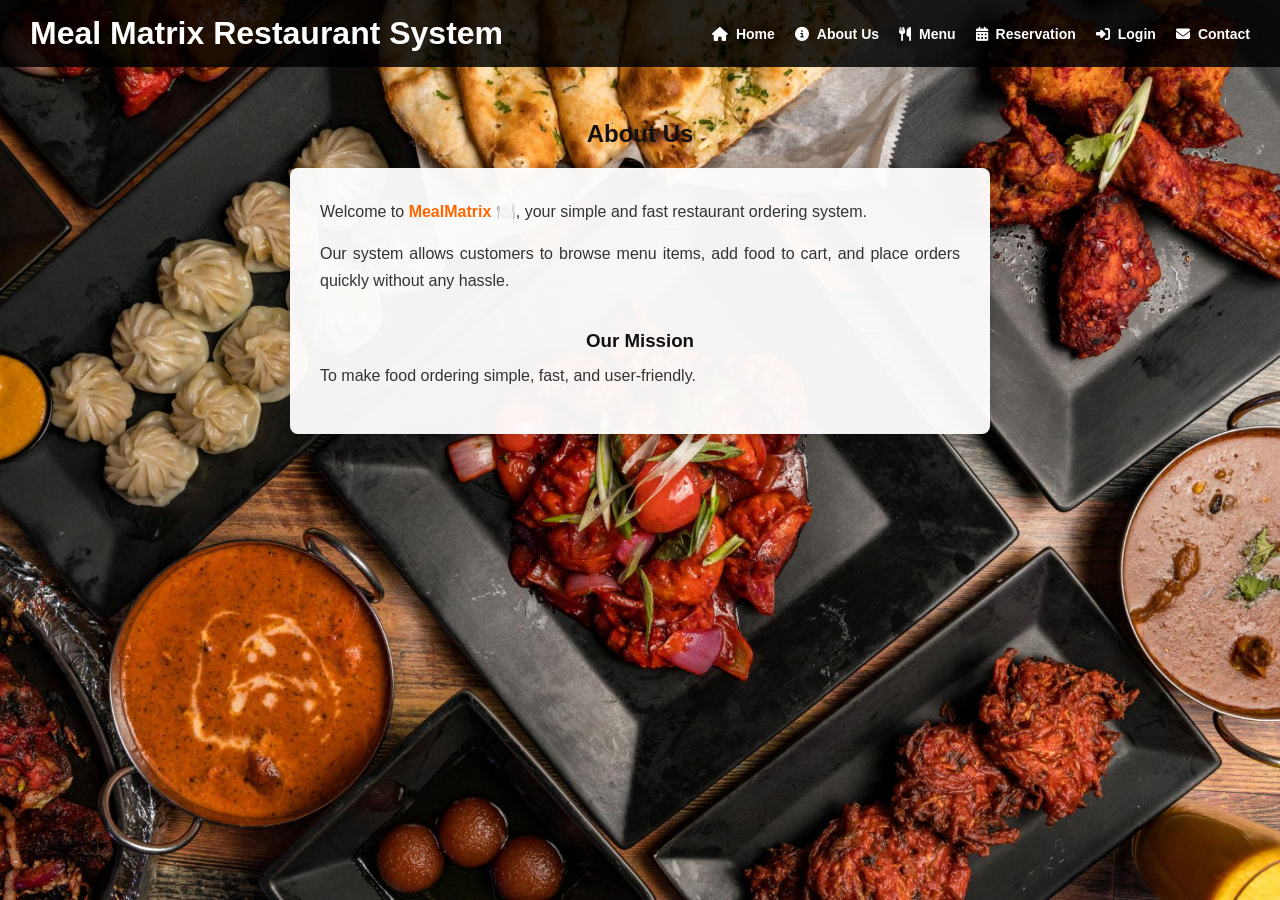
==== about.html @ a12fe418 "Add files via upload" ====
<!doctype html>
<html lang="en">

<head>
    <meta charset="UTF-8" />
    <meta name="viewport" content="width=device-width, initial-scale=1.0" />
    <title>MealMatrix - About Us</title>
    <link rel="stylesheet" href="style.css" />
    <link rel="stylesheet" href="https://cdnjs.cloudflare.com/ajax/libs/font-awesome/6.5.0/css/all.min.css" />
</head>

<body>

    <header>
        <h1>Meal Matrix Restaurant System</h1>
        <nav>
            <nav>
  <a href="index.html"><i class="fas fa-home"></i> Home</a>
  <a href="about.html"><i class="fas fa-info-circle"></i> About Us</a>
  <a href="menu.html"><i class="fas fa-utensils"></i> Menu</a>
  <a href="reservation.html"><i class="fas fa-calendar-alt"></i> Reservation</a>
  <a href="login.html"><i class="fas fa-sign-in-alt"></i> Login</a>
  <a href="contact.html"><i class="fas fa-envelope"></i> Contact</a>
</nav>
        </nav>
    </header>

    <main>
        <section id="about" class="section">
            <h2>About Us</h2>
            <div class="about-box">
                <p>
                    Welcome to <span class="brand-name">MealMatrix 🍽️</span>, your simple and fast restaurant ordering
                    system.
                </p>
                <p>
                    Our system allows customers to browse menu items, add food to cart,
                    and place orders quickly without any hassle.
                </p>
                <h3>Our Mission</h3>
                <p>To make food ordering simple, fast, and user-friendly.</p>
            </div>
        </section>
    </main>

    <script src="script.js"></script>
</body>

</html>
---- style.css ----
/* ==========================================================================
   1. RESET & BASE STYLES
   ========================================================================== */
* {
  margin: 0;
  padding: 0;
  box-sizing: border-box;
  font-family: Arial, sans-serif;
}

body {
  background: url("wPrmHup34MZE2OR5D2X9_d3a7zD0C3liidhuwJaNfr-5j3r8Jd_om4NrS4V_U2LQ17mN2wDYGvGMtqUM8RpB0gzk1M5AlipfRbsH8Hmee8A8aEa-xwt737G_hM2SuFKraRWXKouCSP-aguKT5ZNBgHUZEbH0hcHXqAaZo2ist7S7cht-cwS52nIgEFi0hghC.jpg") center/cover fixed;
  /* FIXED BUG: Changed invalid '10px solid black' color value to valid hex */
  color: #000000;
  text-align: center;
}

/* ==========================================================================
   2. NAVBAR STYLING (Fulfills: Flexbox & Aesthetic Navigation Condition)
   ========================================================================== */
header {
  position: fixed;
  top: 0;
  width: 100%;
  display: flex;
  justify-content: space-between;
  align-items: center;
  /* Keeps title and nav perfectly aligned vertically */
  padding: 15px 30px;
  background: rgba(0, 0, 0, 0.85);
  /* strong dark background */
  color: white;
  z-index: 1000;
}

nav {
  display: flex;
  justify-content: center;
  align-items: center;
  gap: 20px;
}

nav a {
  font-size: 14px;
  color: white;
  text-decoration: none;
  font-weight: bold;
  display: flex;
  align-items: center;
  gap: 8px;
  /* Adds clean spacing between Font Awesome icons and text */
  transition: color 0.3s ease;
}

nav a:hover {
  color: #ffcc00;
}

/* ==========================================================================
   3. SECTION MECHANICS (Fulfills: Smooth Page Transitions)
   ========================================================================== */
.section {
  padding: 120px 20px 40px;
  /* Top padding prevents header overlap */
  text-align: center;
}

.hidden {
  display: none !important;
  /* Force overrides active defaults */
}

/* Updated to flex to support layout centering on views */
.active {
  display: flex;
  flex-direction: column;
  align-items: center;
}

/* ==========================================================================
   4. COMPONENT LAYOUTS (Fulfills: Flexbox & Grid Conditions)
   ========================================================================== */

/* HOME SECTION */
#home {
  height: 80vh;
  display: flex;
  flex-direction: column;
  justify-content: center;
  /* Vertically center */
  align-items: center;
  /* Horizontally center */
  text-align: center;
}

/* MENU LAYOUT (Grid Technique) */
.menu {
  display: grid;
  grid-template-columns: repeat(auto-fit, minmax(250px, 1fr));
  gap: 20px;
  margin-top: 20px;
  width: 100%;
  max-width: 1000px;
}

.card {
  background: rgba(0, 0, 0, 0.75);
  /* Dark background so text stays legible */
  color: white;
  padding: 20px;
  border-radius: 10px;
  box-shadow: 0 4px 30px rgba(0, 0, 0, 0.2);
}

/* FORM LAYOUT (Flexbox Technique) */
.form {
  width: 100%;
  max-width: 400px;
  margin: auto;
  display: flex;
  flex-direction: column;
  background: rgba(255, 255, 255, 0.9);
  padding: 20px;
  border-radius: 8px;
}

.form input,
.form textarea {
  margin: 10px 0;
  padding: 12px;
  border: 1px solid #ccc;
  border-radius: 4px;
}

/* BUTTONS */
button {
  padding: 12px 24px;
  background: #ffcc00;
  color: #000000;
  /* FIXED BUG: Changed invalid '10px solid black' text color */
  border: none;
  font-weight: bold;
  border-radius: 4px;
  cursor: pointer;
  transition: background 0.3s ease;
}

button:hover {
  background: #e6b800;
}

/* ==========================================================================
   5. ABOUT SECTION (Fulfills: Proper Alignment & Justified Text)
   ========================================================================== */
#about {
  padding-top: 120px;
}

.about-box {
  max-width: 700px;
  margin: 0 auto;
  padding: 30px;
  background: rgba(255, 255, 255, 0.95);
  /* Makes text highly legible over background image */
  border-radius: 8px;
  box-shadow: 0 4px 15px rgba(0, 0, 0, 0.2);
  display: flex;
  flex-direction: column;
  align-items: center;
}

#about h2 {
  margin-bottom: 20px;
  color: #111;
}

/* Fulfills: "Ensure that all content is properly aligned, with justified text where appropriate" */
.about-box p {
  font-size: 16px;
  line-height: 1.7;
  color: #333;
  margin-bottom: 15px;
  text-align: justify;
  /* Explicitly justifies descriptions */
  width: 100%;
}

.about-box h3 {
  margin-top: 20px;
  margin-bottom: 10px;
  color: #111;
}

.brand-name {
  font-weight: bold;
  color: #ff6600;
  /* Reusable brand text element instead of hardcoded <b> tags */
}

html {
  font-size: 16px;
}

/* Tablet */
@media (max-width: 1024px) {
  html {
    font-size: 15px;
  }
}

/* Mobile */
@media (max-width: 768px) {
  header {
    flex-direction: column;
    gap: 10px;
    padding: 15px;
  }

  nav {
    flex-wrap: wrap;
    gap: 10px;
  }
}

/* Small Mobile */
@media (max-width: 480px) {
  html {
    font-size: 13px;
  }
}
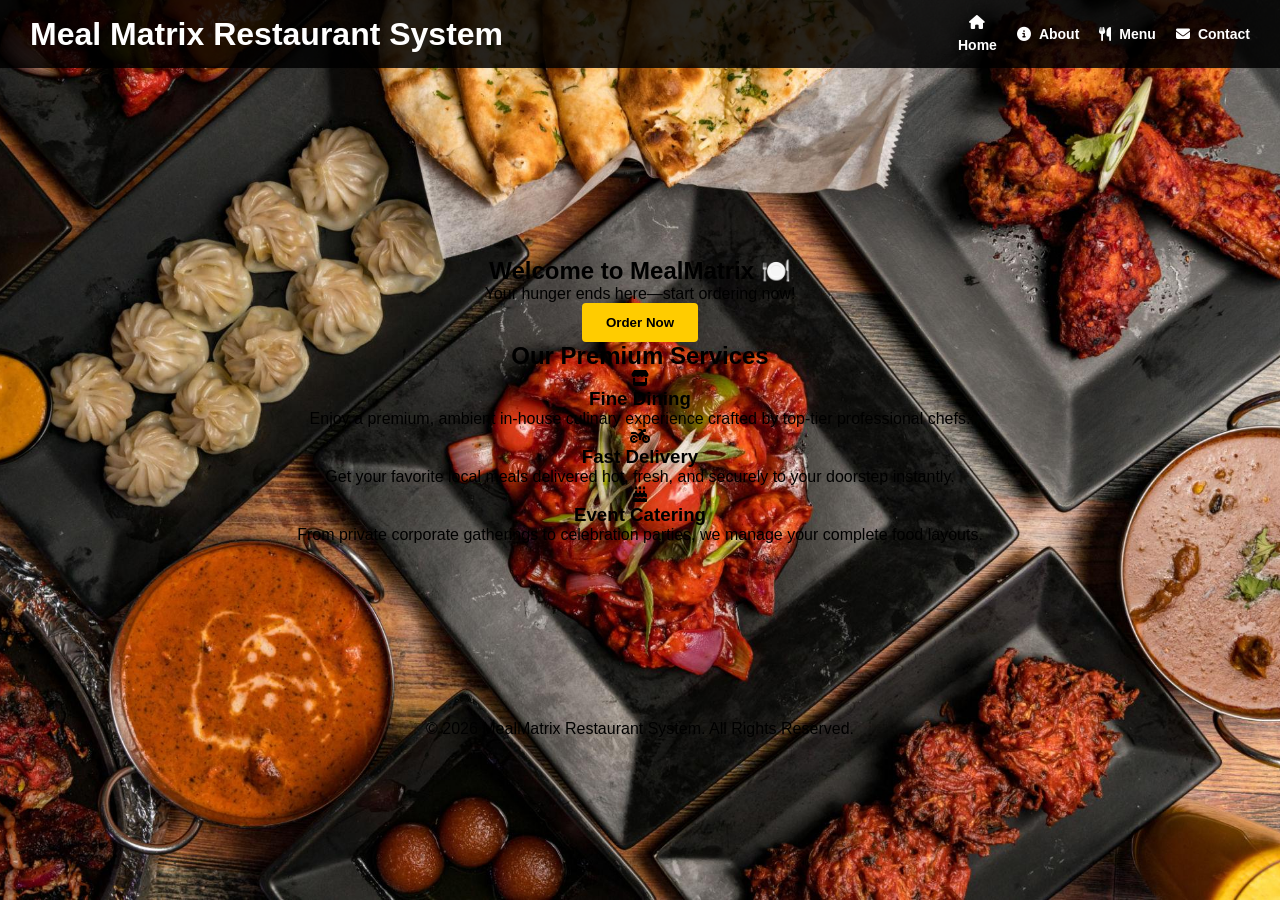
==== commit 261b6b74: "Update about.html" ====
--- a/about.html
+++ b/about.html
@@ -1,12 +1,12 @@
-<!doctype html>
+<!DOCTYPE html>
 <html lang="en">
 
 <head>
     <meta charset="UTF-8" />
     <meta name="viewport" content="width=device-width, initial-scale=1.0" />
-    <title>MealMatrix - About Us</title>
+    <title>MealMatrix - Home</title>
     <link rel="stylesheet" href="style.css" />
-    <link rel="stylesheet" href="https://cdnjs.cloudflare.com/ajax/libs/font-awesome/6.5.0/css/all.min.css" />
+    <link rel="stylesheet" href="https://cdnjs.cloudflare.com/ajax/libs/font-awesome/6.5.0/css/all.min.css">
 </head>
 
 <body>
@@ -14,36 +14,58 @@
     <header>
         <h1>Meal Matrix Restaurant System</h1>
         <nav>
-            <nav>
-  <a href="index.html"><i class="fas fa-home"></i> Home</a>
-  <a href="about.html"><i class="fas fa-info-circle"></i> About Us</a>
-  <a href="menu.html"><i class="fas fa-utensils"></i> Menu</a>
-  <a href="reservation.html"><i class="fas fa-calendar-alt"></i> Reservation</a>
-  <a href="login.html"><i class="fas fa-sign-in-alt"></i> Login</a>
-  <a href="contact.html"><i class="fas fa-envelope"></i> Contact</a>
-</nav>
+            <a href="index.html" class="active"><i class="fas fa-home"></i> Home</a>
+            <a href="about.html"><i class="fas fa-info-circle"></i> About</a>
+            <a href="menu.html"><i class="fas fa-utensils"></i> Menu</a>
+            <a href="contact.html"><i class="fas fa-envelope"></i> Contact</a>
         </nav>
     </header>
 
     <main>
-        <section id="about" class="section">
-            <h2>About Us</h2>
-            <div class="about-box">
-                <p>
-                    Welcome to <span class="brand-name">MealMatrix 🍽️</span>, your simple and fast restaurant ordering
-                    system.
-                </p>
-                <p>
-                    Our system allows customers to browse menu items, add food to cart,
-                    and place orders quickly without any hassle.
-                </p>
-                <h3>Our Mission</h3>
-                <p>To make food ordering simple, fast, and user-friendly.</p>
+        <section id="home" class="section">
+
+            <div class="hero-banner">
+                <h2>Welcome to MealMatrix 🍽️</h2>
+                <p>Your hunger ends here—start ordering now!</p>
+                <a href="menu.html"><button>Order Now</button></a>
             </div>
+
+            <div class="services-container">
+                <h2>Our Premium Services</h2>
+                <div class="services-grid">
+
+                    <div class="service-card">
+                        <i class="fas fa-store"></i>
+                        <h3>Fine Dining</h3>
+                        <p>Enjoy a premium, ambient in-house culinary experience crafted by top-tier professional chefs.
+                        </p>
+                    </div>
+
+                    <div class="service-card">
+                        <i class="fas fa-motorcycle"></i>
+                        <h3>Fast Delivery</h3>
+                        <p>Get your favorite local meals delivered hot, fresh, and securely to your doorstep instantly.
+                        </p>
+                    </div>
+
+                    <div class="service-card">
+                        <i class="fas fa-birthday-cake"></i>
+                        <h3>Event Catering</h3>
+                        <p>From private corporate gatherings to celebration parties, we manage your complete food
+                            layouts.</p>
+                    </div>
+
+                </div>
+            </div>
+
         </section>
     </main>
+
+    <footer>
+        <p>&copy; 2026 MealMatrix Restaurant System. All Rights Reserved.</p>
+    </footer>
 
     <script src="script.js"></script>
 </body>
 
-</html>+</html>
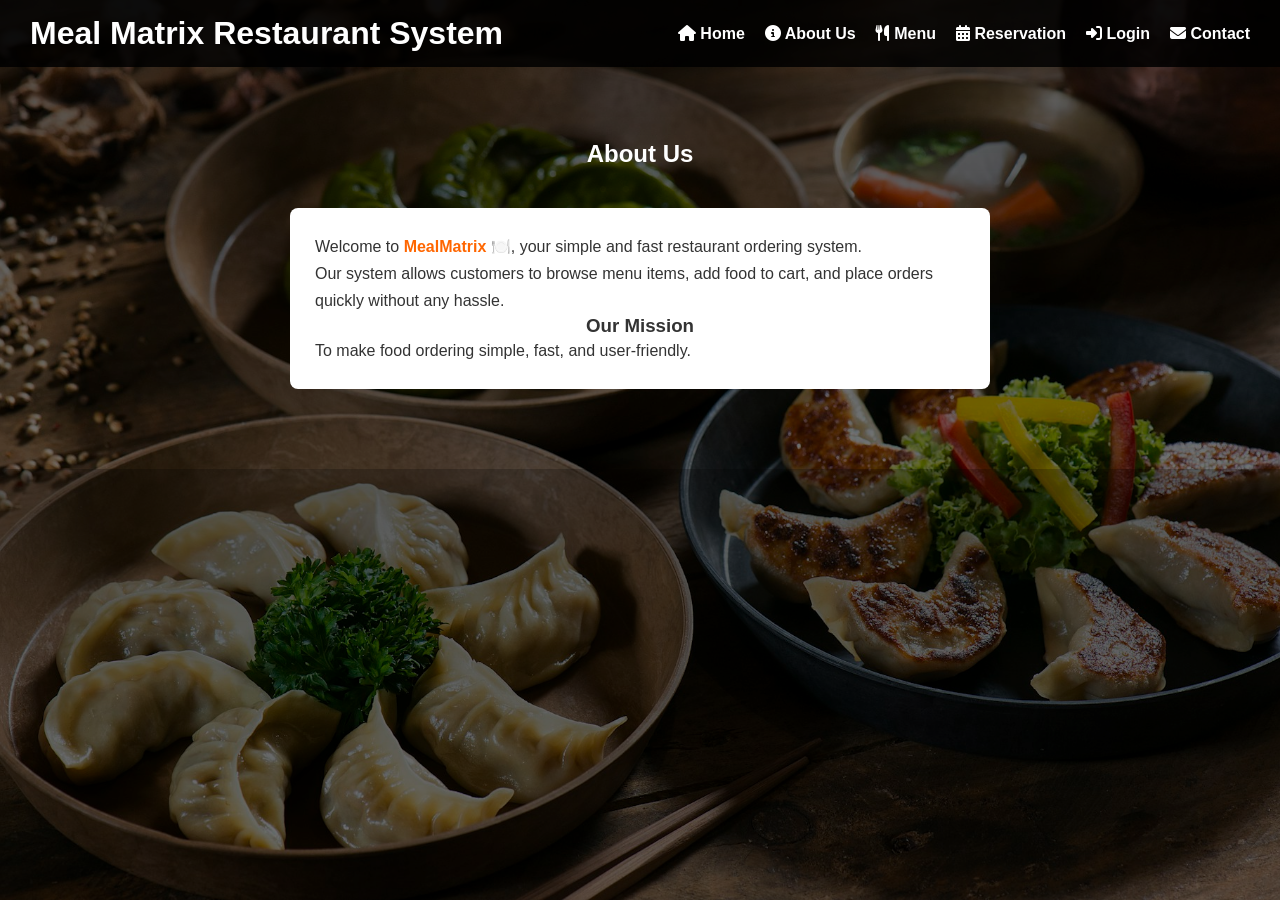
==== commit d2fbe8be: "Update about.html" ====
--- a/about.html
+++ b/about.html
@@ -1,12 +1,12 @@
-<!DOCTYPE html>
+<!doctype html>
 <html lang="en">
 
 <head>
     <meta charset="UTF-8" />
     <meta name="viewport" content="width=device-width, initial-scale=1.0" />
-    <title>MealMatrix - Home</title>
+    <title>MealMatrix - About Us</title>
     <link rel="stylesheet" href="style.css" />
-    <link rel="stylesheet" href="https://cdnjs.cloudflare.com/ajax/libs/font-awesome/6.5.0/css/all.min.css">
+    <link rel="stylesheet" href="https://cdnjs.cloudflare.com/ajax/libs/font-awesome/6.5.0/css/all.min.css" />
 </head>
 
 <body>
@@ -14,56 +14,34 @@
     <header>
         <h1>Meal Matrix Restaurant System</h1>
         <nav>
-            <a href="index.html" class="active"><i class="fas fa-home"></i> Home</a>
-            <a href="about.html"><i class="fas fa-info-circle"></i> About</a>
-            <a href="menu.html"><i class="fas fa-utensils"></i> Menu</a>
-            <a href="contact.html"><i class="fas fa-envelope"></i> Contact</a>
+            <nav>
+  <a href="index.html"><i class="fas fa-home"></i> Home</a>
+  <a href="about.html"><i class="fas fa-info-circle"></i> About Us</a>
+  <a href="menu.html"><i class="fas fa-utensils"></i> Menu</a>
+  <a href="reservation.html"><i class="fas fa-calendar-alt"></i> Reservation</a>
+  <a href="login.html"><i class="fas fa-sign-in-alt"></i> Login</a>
+  <a href="contact.html"><i class="fas fa-envelope"></i> Contact</a>
+</nav>
         </nav>
     </header>
 
     <main>
-        <section id="home" class="section">
-
-            <div class="hero-banner">
-                <h2>Welcome to MealMatrix 🍽️</h2>
-                <p>Your hunger ends here—start ordering now!</p>
-                <a href="menu.html"><button>Order Now</button></a>
+        <section id="about" class="section">
+            <h2>About Us</h2>
+            <div class="about-box">
+                <p>
+                    Welcome to <span class="brand-name">MealMatrix 🍽️</span>, your simple and fast restaurant ordering
+                    system.
+                </p>
+                <p>
+                    Our system allows customers to browse menu items, add food to cart,
+                    and place orders quickly without any hassle.
+                </p>
+                <h3>Our Mission</h3>
+                <p>To make food ordering simple, fast, and user-friendly.</p>
             </div>
-
-            <div class="services-container">
-                <h2>Our Premium Services</h2>
-                <div class="services-grid">
-
-                    <div class="service-card">
-                        <i class="fas fa-store"></i>
-                        <h3>Fine Dining</h3>
-                        <p>Enjoy a premium, ambient in-house culinary experience crafted by top-tier professional chefs.
-                        </p>
-                    </div>
-
-                    <div class="service-card">
-                        <i class="fas fa-motorcycle"></i>
-                        <h3>Fast Delivery</h3>
-                        <p>Get your favorite local meals delivered hot, fresh, and securely to your doorstep instantly.
-                        </p>
-                    </div>
-
-                    <div class="service-card">
-                        <i class="fas fa-birthday-cake"></i>
-                        <h3>Event Catering</h3>
-                        <p>From private corporate gatherings to celebration parties, we manage your complete food
-                            layouts.</p>
-                    </div>
-
-                </div>
-            </div>
-
         </section>
     </main>
-
-    <footer>
-        <p>&copy; 2026 MealMatrix Restaurant System. All Rights Reserved.</p>
-    </footer>
 
     <script src="script.js"></script>
 </body>
--- a/style.css
+++ b/style.css
@@ -1,6 +1,4 @@
-/* ==========================================================================
-   1. RESET & BASE STYLES
-   ========================================================================== */
+/* Reset */
 * {
   margin: 0;
   padding: 0;
@@ -9,15 +7,14 @@
 }
 
 body {
-  background: url("wPrmHup34MZE2OR5D2X9_d3a7zD0C3liidhuwJaNfr-5j3r8Jd_om4NrS4V_U2LQ17mN2wDYGvGMtqUM8RpB0gzk1M5AlipfRbsH8Hmee8A8aEa-xwt737G_hM2SuFKraRWXKouCSP-aguKT5ZNBgHUZEbH0hcHXqAaZo2ist7S7cht-cwS52nIgEFi0hghC.jpg") center/cover fixed;
-  /* FIXED BUG: Changed invalid '10px solid black' color value to valid hex */
-  color: #000000;
+  background:  linear-gradient(rgba(0, 0, 0, 0.65), rgba(0, 0, 0, 0.55)),url("photo-1534422298391-e4f8c172dddb.jpg")
+    center/cover fixed;
+  color: white;
   text-align: center;
-}
-
-/* ==========================================================================
-   2. NAVBAR STYLING (Fulfills: Flexbox & Aesthetic Navigation Condition)
-   ========================================================================== */
+  overflow-x: hidden;
+}
+
+/* Header */
 header {
   position: fixed;
   top: 0;
@@ -25,206 +22,210 @@
   display: flex;
   justify-content: space-between;
   align-items: center;
-  /* Keeps title and nav perfectly aligned vertically */
   padding: 15px 30px;
   background: rgba(0, 0, 0, 0.85);
-  /* strong dark background */
-  color: white;
+  color: #fff;
   z-index: 1000;
 }
 
 nav {
   display: flex;
-  justify-content: center;
-  align-items: center;
   gap: 20px;
+  align-items: center;
 }
 
 nav a {
-  font-size: 14px;
-  color: white;
+  color: #fff;
   text-decoration: none;
   font-weight: bold;
-  display: flex;
-  align-items: center;
-  gap: 8px;
-  /* Adds clean spacing between Font Awesome icons and text */
-  transition: color 0.3s ease;
-}
-
-nav a:hover {
+}
+
+nav a:hover,
+nav a.active {
   color: #ffcc00;
 }
 
-/* ==========================================================================
-   3. SECTION MECHANICS (Fulfills: Smooth Page Transitions)
-   ========================================================================== */
+/* Sections */
 .section {
-  padding: 120px 20px 40px;
-  /* Top padding prevents header overlap */
-  text-align: center;
+  padding: 140px 20px 40px;
+  width: 100%;
 }
 
 .hidden {
   display: none !important;
-  /* Force overrides active defaults */
-}
-
-/* Updated to flex to support layout centering on views */
+}
+
 .active {
   display: flex;
   flex-direction: column;
   align-items: center;
 }
 
-/* ==========================================================================
-   4. COMPONENT LAYOUTS (Fulfills: Flexbox & Grid Conditions)
-   ========================================================================== */
-
-/* HOME SECTION */
+/* Home */
 #home {
-  height: 80vh;
+  min-height: 75vh;
   display: flex;
   flex-direction: column;
   justify-content: center;
-  /* Vertically center */
-  align-items: center;
-  /* Horizontally center */
-  text-align: center;
-}
-
-/* MENU LAYOUT (Grid Technique) */
-.menu {
-  display: grid;
-  grid-template-columns: repeat(auto-fit, minmax(250px, 1fr));
-  gap: 20px;
-  margin-top: 20px;
-  width: 100%;
-  max-width: 1000px;
-}
-
-.card {
-  background: rgba(0, 0, 0, 0.75);
-  /* Dark background so text stays legible */
-  color: white;
-  padding: 20px;
+  align-items: center;
+}
+
+.hero-banner {
+  color: #fff;
+  text-shadow: 2px 2px 8px #000;
+  margin-bottom: 40px;
+}
+
+/* Forms */
+.form-container,
+.form,
+.about-box {
+  width: 100%;
+  max-width: 700px;
+  margin: 20px auto;
+  padding: 30px;
   border-radius: 10px;
-  box-shadow: 0 4px 30px rgba(0, 0, 0, 0.2);
-}
-
-/* FORM LAYOUT (Flexbox Technique) */
+  background: rgba(255, 255, 255, 0.95);
+}
+
 .form {
-  width: 100%;
-  max-width: 400px;
-  margin: auto;
-  display: flex;
-  flex-direction: column;
-  background: rgba(255, 255, 255, 0.9);
-  padding: 20px;
-  border-radius: 8px;
+  max-width: 420px;
 }
 
 .form input,
 .form textarea {
+  width: 100%;
+  padding: 12px;
   margin: 10px 0;
-  padding: 12px;
   border: 1px solid #ccc;
   border-radius: 4px;
 }
 
-/* BUTTONS */
+.form input:focus,
+.form textarea:focus {
+  border-color: #ff6600;
+  outline: none;
+}
+
+/* Buttons */
 button {
   padding: 12px 24px;
   background: #ffcc00;
-  color: #000000;
-  /* FIXED BUG: Changed invalid '10px solid black' text color */
   border: none;
-  font-weight: bold;
   border-radius: 4px;
   cursor: pointer;
-  transition: background 0.3s ease;
 }
 
 button:hover {
   background: #e6b800;
 }
 
-/* ==========================================================================
-   5. ABOUT SECTION (Fulfills: Proper Alignment & Justified Text)
-   ========================================================================== */
-#about {
-  padding-top: 120px;
-}
-
+.welcome-msg {
+  margin-top: 15px;
+  color: green;
+  font-weight: bold;
+}
+
+/* Menu & Services */
+.menu,
+.services-grid {
+  display: grid;
+  grid-template-columns: repeat(auto-fit, minmax(260px, 1fr));
+  gap: 20px;
+}
+
+.menu,
+.services-container {
+  max-width: 1000px;
+  margin: 20px auto;
+}
+
+.card {
+  background: rgba(0, 0, 0, 0.75);
+  color: #fff;
+  padding: 20px;
+  border-radius: 10px;
+}
+
+.services-container {
+  padding: 40px 20px;
+  background: rgba(0, 0, 0, 0.65);
+  border-radius: 12px;
+}
+
+.service-card {
+  background: #fff;
+  color: #333;
+  padding: 30px 20px;
+  border-radius: 8px;
+}
+
+.service-card:hover {
+  transform: translateY(-5px);
+}
+
+/* About - SIMPLE & RESPONSIVE */
 .about-box {
+  width: 90%;
   max-width: 700px;
-  margin: 0 auto;
-  padding: 30px;
-  background: rgba(255, 255, 255, 0.95);
-  /* Makes text highly legible over background image */
+  margin: 40px auto;
+  padding: 25px;
+  background: #fff;
+  color: #333;
   border-radius: 8px;
-  box-shadow: 0 4px 15px rgba(0, 0, 0, 0.2);
-  display: flex;
-  flex-direction: column;
-  align-items: center;
-}
-
-#about h2 {
-  margin-bottom: 20px;
-  color: #111;
-}
-
-/* Fulfills: "Ensure that all content is properly aligned, with justified text where appropriate" */
+}
+
 .about-box p {
+  text-align: left;
+  line-height: 1.7;
   font-size: 16px;
-  line-height: 1.7;
-  color: #333;
-  margin-bottom: 15px;
-  text-align: justify;
-  /* Explicitly justifies descriptions */
-  width: 100%;
-}
-
-.about-box h3 {
-  margin-top: 20px;
-  margin-bottom: 10px;
-  color: #111;
 }
 
 .brand-name {
+  color: #ff6600;
   font-weight: bold;
-  color: #ff6600;
-  /* Reusable brand text element instead of hardcoded <b> tags */
-}
-
-html {
-  font-size: 16px;
-}
-
+}
+/* Responsive Design */
 /* Tablet */
-@media (max-width: 1024px) {
-  html {
-    font-size: 15px;
-  }
-}
-
-/* Mobile */
 @media (max-width: 768px) {
   header {
     flex-direction: column;
     gap: 10px;
-    padding: 15px;
-  }
-
+    padding: 12px;
+    text-align: center;
+  }
   nav {
     flex-wrap: wrap;
+    justify-content: center;
     gap: 10px;
   }
-}
-
-/* Small Mobile */
+  .section {
+    padding-top: 180px;
+  }
+  .about-box {
+    width: 95%;
+    padding: 20px;
+  }
+}
+/* Mobile */
 @media (max-width: 480px) {
-  html {
-    font-size: 13px;
-  }
-}+  header h1 {
+    font-size: 1.2rem;
+  }
+  nav a {
+    font-size: 12px;
+  }
+  .about-box {
+    width: 95%;
+    padding: 15px;
+  }
+
+  .about-box p {
+    font-size: 14px;
+    line-height: 1.6;
+  }
+  .form-container,
+  .services-container {
+    padding: 20px 15px;
+  }
+}
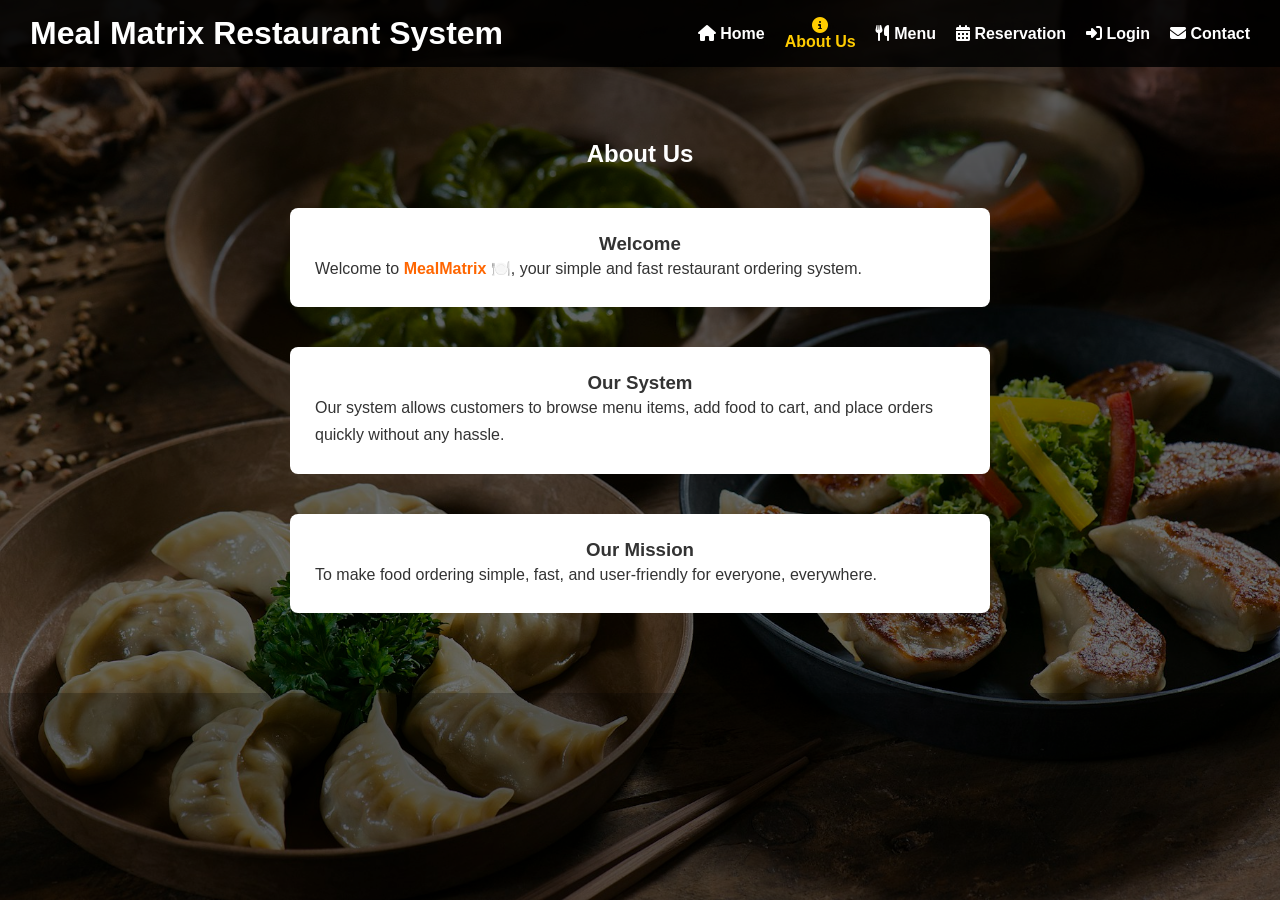
==== commit b3d24d3c: "Update about.html" ====
--- a/about.html
+++ b/about.html
@@ -14,31 +14,42 @@
     <header>
         <h1>Meal Matrix Restaurant System</h1>
         <nav>
-            <nav>
-  <a href="index.html"><i class="fas fa-home"></i> Home</a>
-  <a href="about.html"><i class="fas fa-info-circle"></i> About Us</a>
-  <a href="menu.html"><i class="fas fa-utensils"></i> Menu</a>
-  <a href="reservation.html"><i class="fas fa-calendar-alt"></i> Reservation</a>
-  <a href="login.html"><i class="fas fa-sign-in-alt"></i> Login</a>
-  <a href="contact.html"><i class="fas fa-envelope"></i> Contact</a>
-</nav>
+            <a href="index.html"><i class="fas fa-home"></i> Home</a>
+            <a href="about.html" class="active"><i class="fas fa-info-circle"></i> About Us</a>
+            <a href="menu.html"><i class="fas fa-utensils"></i> Menu</a>
+            <a href="reservation.html"><i class="fas fa-calendar-alt"></i> Reservation</a>
+            <a href="login.html"><i class="fas fa-sign-in-alt"></i> Login</a>
+            <a href="contact.html"><i class="fas fa-envelope"></i> Contact</a>
         </nav>
     </header>
 
     <main>
         <section id="about" class="section">
             <h2>About Us</h2>
-            <div class="about-box">
-                <p>
-                    Welcome to <span class="brand-name">MealMatrix 🍽️</span>, your simple and fast restaurant ordering
-                    system.
-                </p>
-                <p>
-                    Our system allows customers to browse menu items, add food to cart,
-                    and place orders quickly without any hassle.
-                </p>
-                <h3>Our Mission</h3>
-                <p>To make food ordering simple, fast, and user-friendly.</p>
+            
+            <div class="about-container">
+                
+                <div class="about-box">
+                    <h3>Welcome</h3>
+                    <p>
+                        Welcome to <span class="brand-name">MealMatrix 🍽️</span>, your simple and fast restaurant ordering system.
+                    </p>
+                </div>
+
+                <div class="about-box">
+                    <h3>Our System</h3>
+                    <p>
+                        Our system allows customers to browse menu items, add food to cart, and place orders quickly without any hassle.
+                    </p>
+                </div>
+
+                <div class="about-box">
+                    <h3>Our Mission</h3>
+                    <p>
+                        To make food ordering simple, fast, and user-friendly for everyone, everywhere.
+                    </p>
+                </div>
+                
             </div>
         </section>
     </main>
--- a/style.css
+++ b/style.css
@@ -1,3 +1,6 @@
+html {
+  scroll-behavior: smooth;
+}
 /* Reset */
 * {
   margin: 0;
@@ -7,7 +10,7 @@
 }
 
 body {
-  background:  linear-gradient(rgba(0, 0, 0, 0.65), rgba(0, 0, 0, 0.55)),url("photo-1534422298391-e4f8c172dddb.jpg")
+  background: linear-gradient(rgba(0, 0, 0, 0.65), rgba(0, 0, 0, 0.55)), url("photo-1534422298391-e4f8c172dddb.jpg")
     center/cover fixed;
   color: white;
   text-align: center;
@@ -134,8 +137,7 @@
   gap: 20px;
 }
 
-.menu,
-.services-container {
+.menu {
   max-width: 1000px;
   margin: 20px auto;
 }
@@ -147,17 +149,34 @@
   border-radius: 10px;
 }
 
+/* --- FIXED SERVICES LAYOUT CORRECTION --- */
 .services-container {
+  width: 100%;
+  max-width: 1000px;
+  margin: 20px auto;
   padding: 40px 20px;
   background: rgba(0, 0, 0, 0.65);
   border-radius: 12px;
+  
+  /* Use !important to break away from the parent ".active" column restriction */
+  display: flex !important;            
+  flex-direction: row !important;      
+  justify-content: center;  
+  gap: 24px;                
+  flex-wrap: wrap;          
 }
 
 .service-card {
   background: #fff;
   color: #333;
-  padding: 30px 20px;
+  padding: 35px 20px;
   border-radius: 8px;
+  transition: transform 0.2s ease;
+  
+  /* Perfectly allocate widths across columns */
+  flex: 1;                  
+  min-width: 260px;         
+  max-width: 300px;         
 }
 
 .service-card:hover {
@@ -185,6 +204,7 @@
   color: #ff6600;
   font-weight: bold;
 }
+
 /* Responsive Design */
 /* Tablet */
 @media (max-width: 768px) {
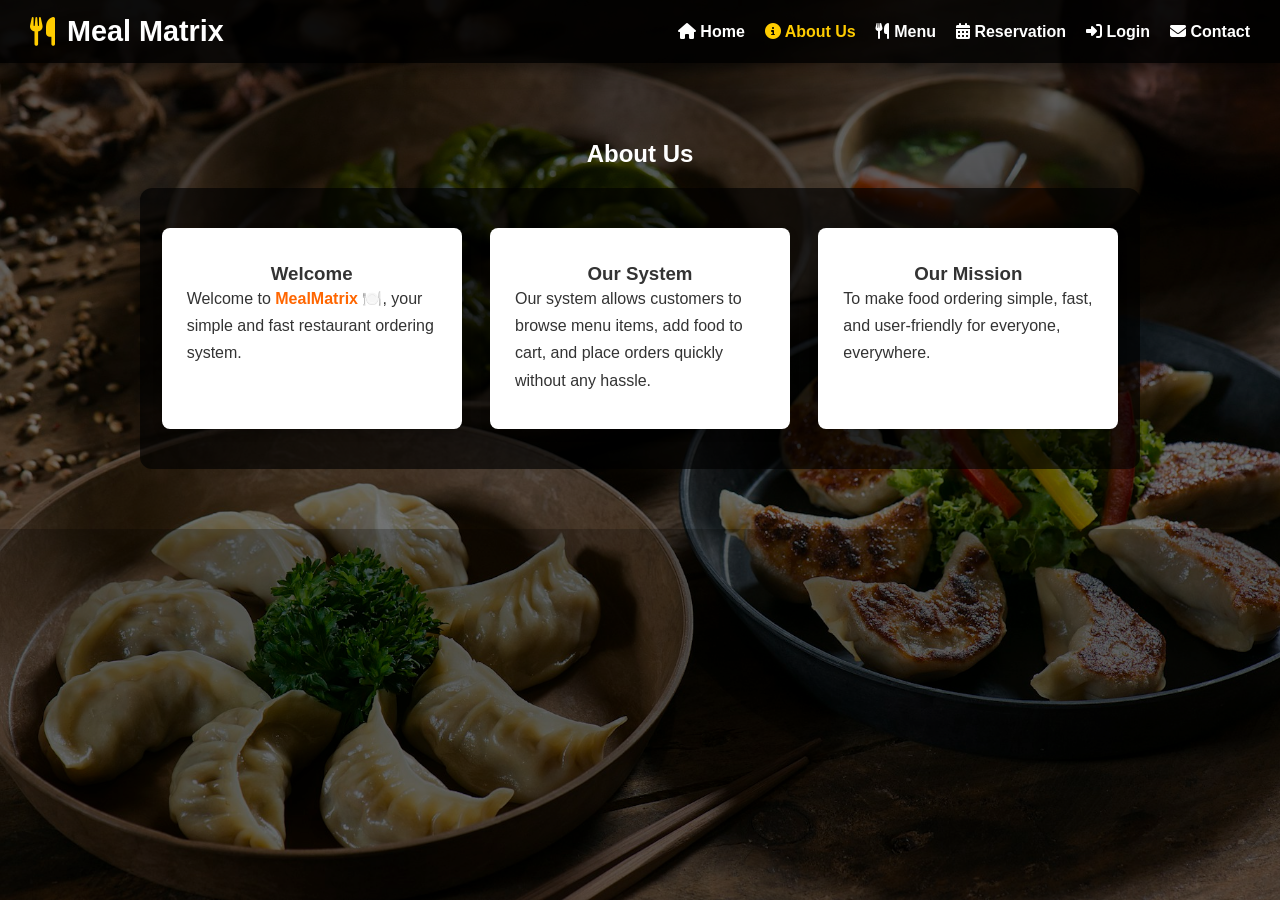
==== commit 3d807605: "Update about.html" ====
--- a/about.html
+++ b/about.html
@@ -12,7 +12,11 @@
 <body>
 
     <header>
-        <h1>Meal Matrix Restaurant System</h1>
+         <a href="index.html" class="logo-container">
+      <i class="fas fa-utensils logo-icon"></i>
+      <h1 class="logo-text">Meal Matrix</h1>
+    </a>
+    
         <nav>
             <a href="index.html"><i class="fas fa-home"></i> Home</a>
             <a href="about.html" class="active"><i class="fas fa-info-circle"></i> About Us</a>
--- a/style.css
+++ b/style.css
@@ -1,6 +1,7 @@
 html {
   scroll-behavior: smooth;
 }
+
 /* Reset */
 * {
   margin: 0;
@@ -10,14 +11,13 @@
 }
 
 body {
-  background: linear-gradient(rgba(0, 0, 0, 0.65), rgba(0, 0, 0, 0.55)), url("photo-1534422298391-e4f8c172dddb.jpg")
-    center/cover fixed;
+  background: linear-gradient(rgba(0, 0, 0, 0.65), rgba(0, 0, 0, 0.55)), url("photo-1534422298391-e4f8c172dddb.jpg") center/cover fixed;
   color: white;
   text-align: center;
   overflow-x: hidden;
 }
 
-/* Header */
+/* Header (Solid dark panel layout) */
 header {
   position: fixed;
   top: 0;
@@ -26,10 +26,31 @@
   justify-content: space-between;
   align-items: center;
   padding: 15px 30px;
-  background: rgba(0, 0, 0, 0.85);
+  background: rgba(0, 0, 0, 0.85); 
+  box-shadow: 0 4px 15px rgba(0, 0, 0, 0.5);             
   color: #fff;
   z-index: 1000;
 }
+
+/* --- LOGO ALIGNMENT RULES --- */
+.logo-container {
+  display: flex;
+  align-items: center;
+  text-decoration: none;
+  gap: 12px; /* Spaces out your icon and brand text */
+}
+
+.logo-icon {
+  font-size: 1.8rem;
+  color: #ffcc00; /* Uses your theme's active yellow color */
+}
+
+header h1.logo-text {
+  font-size: 1.8rem;
+  color: #ffffff;
+  margin: 0;
+}
+/* ---------------------------- */
 
 nav {
   display: flex;
@@ -41,6 +62,7 @@
   color: #fff;
   text-decoration: none;
   font-weight: bold;
+  transition: color 0.2s ease;
 }
 
 nav a:hover,
@@ -59,9 +81,7 @@
 }
 
 .active {
-  display: flex;
-  flex-direction: column;
-  align-items: center;
+  display: block; 
 }
 
 /* Home */
@@ -81,8 +101,7 @@
 
 /* Forms */
 .form-container,
-.form,
-.about-box {
+.form {
   width: 100%;
   max-width: 700px;
   margin: 20px auto;
@@ -129,19 +148,16 @@
   font-weight: bold;
 }
 
-/* Menu & Services */
-.menu,
-.services-grid {
+/* Menu Shared Configuration */
+.menu {
+  width: 100%;
+  max-width: 1000px;
+  margin: 20px auto;
   display: grid;
   grid-template-columns: repeat(auto-fit, minmax(260px, 1fr));
   gap: 20px;
 }
 
-.menu {
-  max-width: 1000px;
-  margin: 20px auto;
-}
-
 .card {
   background: rgba(0, 0, 0, 0.75);
   color: #fff;
@@ -149,51 +165,43 @@
   border-radius: 10px;
 }
 
-/* --- FIXED SERVICES LAYOUT CORRECTION --- */
-.services-container {
+/* --- SERVICES & ABOUT IDENTICAL GRID SYSTEM --- */
+.services-container,
+.about-container {
   width: 100%;
   max-width: 1000px;
   margin: 20px auto;
   padding: 40px 20px;
-  background: rgba(0, 0, 0, 0.65);
+  background: rgba(0, 0, 0, 0.65); 
   border-radius: 12px;
   
-  /* Use !important to break away from the parent ".active" column restriction */
-  display: flex !important;            
-  flex-direction: row !important;      
-  justify-content: center;  
-  gap: 24px;                
-  flex-wrap: wrap;          
-}
-
-.service-card {
-  background: #fff;
+  display: grid !important; 
+  grid-template-columns: repeat(auto-fit, minmax(250px, 1fr)); 
+  gap: 25px;
+  justify-items: center;
+}
+
+/* Identical Card Layouts for both Services and About Sections */
+.service-card,
+.about-box {
+  background: #fff; 
   color: #333;
-  padding: 35px 20px;
+  padding: 35px 25px;
   border-radius: 8px;
-  transition: transform 0.2s ease;
-  
-  /* Perfectly allocate widths across columns */
-  flex: 1;                  
-  min-width: 260px;         
-  max-width: 300px;         
-}
-
-.service-card:hover {
+  transition: transform 0.2s ease, box-shadow 0.2s ease;
+  width: 100%;
+  max-width: 300px;
+  box-shadow: 0 4px 10px rgba(0, 0, 0, 0.15);
+}
+
+.service-card:hover,
+.about-box:hover {
   transform: translateY(-5px);
-}
-
-/* About - SIMPLE & RESPONSIVE */
-.about-box {
-  width: 90%;
-  max-width: 700px;
-  margin: 40px auto;
-  padding: 25px;
-  background: #fff;
-  color: #333;
-  border-radius: 8px;
-}
-
+  box-shadow: 0 8px 15px rgba(0, 0, 0, 0.3);
+}
+
+/* Identical clean typography settings for text boxes */
+.service-card p,
 .about-box p {
   text-align: left;
   line-height: 1.7;
@@ -205,7 +213,8 @@
   font-weight: bold;
 }
 
-/* Responsive Design */
+/* --- RESPONSIVE MEDIA BREAKPOINTS --- */
+
 /* Tablet */
 @media (max-width: 768px) {
   header {
@@ -213,39 +222,61 @@
     gap: 10px;
     padding: 12px;
     text-align: center;
-  }
+    background: rgba(0, 0, 0, 0.85); 
+  }
+
   nav {
     flex-wrap: wrap;
     justify-content: center;
     gap: 10px;
   }
+
   .section {
     padding-top: 180px;
   }
-  .about-box {
-    width: 95%;
-    padding: 20px;
-  }
-}
+
+  .services-container,
+  .about-container {
+    grid-template-columns: repeat(auto-fit, minmax(220px, 1fr));
+    gap: 20px;
+    padding: 30px 15px;
+  }
+}
+
 /* Mobile */
 @media (max-width: 480px) {
-  header h1 {
-    font-size: 1.2rem;
-  }
+  /* Targeted the specific logo text inside media query */
+  header h1.logo-text {
+    font-size: 1.4rem; 
+  }
+  
+  .logo-icon {
+    font-size: 1.4rem;
+  }
+
   nav a {
     font-size: 12px;
   }
-  .about-box {
-    width: 95%;
-    padding: 15px;
-  }
-
+
+  .service-card p,
   .about-box p {
     font-size: 14px;
     line-height: 1.6;
   }
+
   .form-container,
-  .services-container {
+  .services-container,
+  .about-container {
     padding: 20px 15px;
   }
-}
+
+  .services-container,
+  .about-container {
+    grid-template-columns: 1fr; 
+  }
+
+  .service-card,
+  .about-box {
+    max-width: 100%;
+  }
+}
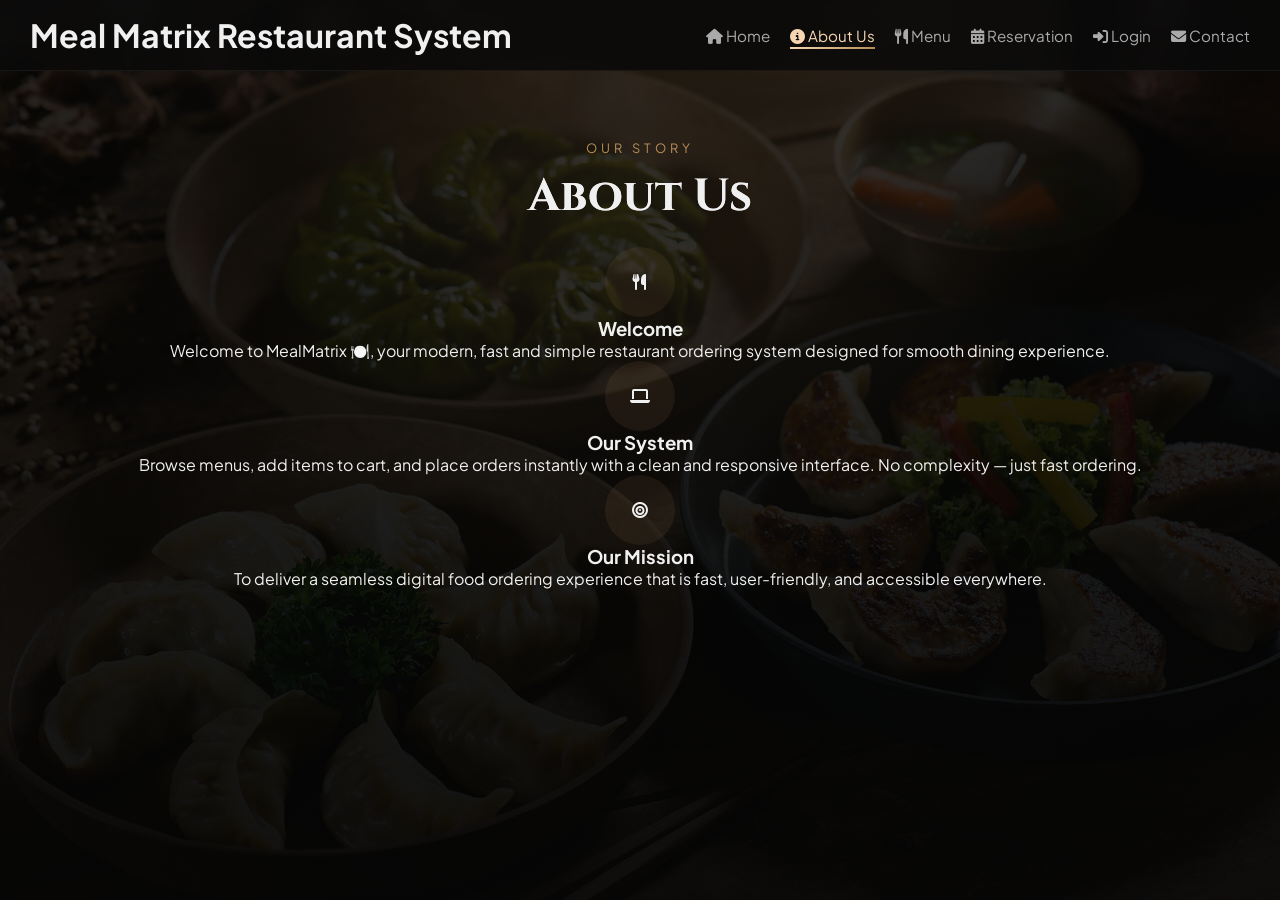
==== commit 2e5fb18a: "Update about.html" ====
--- a/about.html
+++ b/about.html
@@ -5,60 +5,79 @@
     <meta charset="UTF-8" />
     <meta name="viewport" content="width=device-width, initial-scale=1.0" />
     <title>MealMatrix - About Us</title>
+
     <link rel="stylesheet" href="style.css" />
     <link rel="stylesheet" href="https://cdnjs.cloudflare.com/ajax/libs/font-awesome/6.5.0/css/all.min.css" />
 </head>
 
 <body>
 
-    <header>
-         <a href="index.html" class="logo-container">
-      <i class="fas fa-utensils logo-icon"></i>
-      <h1 class="logo-text">Meal Matrix</h1>
-    </a>
-    
-        <nav>
-            <a href="index.html"><i class="fas fa-home"></i> Home</a>
-            <a href="about.html" class="active"><i class="fas fa-info-circle"></i> About Us</a>
-            <a href="menu.html"><i class="fas fa-utensils"></i> Menu</a>
-            <a href="reservation.html"><i class="fas fa-calendar-alt"></i> Reservation</a>
-            <a href="login.html"><i class="fas fa-sign-in-alt"></i> Login</a>
-            <a href="contact.html"><i class="fas fa-envelope"></i> Contact</a>
-        </nav>
-    </header>
+<header>
+    <h1>Meal Matrix Restaurant System</h1>
 
-    <main>
-        <section id="about" class="section">
-            <h2>About Us</h2>
-            
-            <div class="about-container">
-                
-                <div class="about-box">
-                    <h3>Welcome</h3>
-                    <p>
-                        Welcome to <span class="brand-name">MealMatrix 🍽️</span>, your simple and fast restaurant ordering system.
-                    </p>
-                </div>
+    <nav>
+        <a href="index.html"><i class="fas fa-home"></i> Home</a>
+        <a href="about.html" class="active"><i class="fas fa-info-circle"></i> About Us</a>
+        <a href="menu.html"><i class="fas fa-utensils"></i> Menu</a>
+        <a href="reservation.html"><i class="fas fa-calendar-alt"></i> Reservation</a>
+        <a href="login.html"><i class="fas fa-sign-in-alt"></i> Login</a>
+        <a href="contact.html"><i class="fas fa-envelope"></i> Contact</a>
+    </nav>
+</header>
 
-                <div class="about-box">
-                    <h3>Our System</h3>
-                    <p>
-                        Our system allows customers to browse menu items, add food to cart, and place orders quickly without any hassle.
-                    </p>
-                </div>
+<main>
 
-                <div class="about-box">
-                    <h3>Our Mission</h3>
-                    <p>
-                        To make food ordering simple, fast, and user-friendly for everyone, everywhere.
-                    </p>
-                </div>
-                
+<section id="about" class="section">
+
+    <p class="section-subtitle">OUR STORY</p>
+    <h2>About Us</h2>
+
+    <div class="about-container">
+
+        <div class="about-box">
+            <div class="icon-wrapper">
+                <i class="fas fa-utensils"></i>
             </div>
-        </section>
-    </main>
 
-    <script src="script.js"></script>
+            <h3>Welcome</h3>
+            <p>
+                Welcome to <span class="brand-name">MealMatrix 🍽️</span>,
+                your modern, fast and simple restaurant ordering system designed for smooth dining experience.
+            </p>
+        </div>
+
+        <div class="about-box">
+            <div class="icon-wrapper">
+                <i class="fas fa-laptop"></i>
+            </div>
+
+            <h3>Our System</h3>
+            <p>
+                Browse menus, add items to cart, and place orders instantly with a clean and responsive interface.
+                No complexity — just fast ordering.
+            </p>
+        </div>
+
+        <div class="about-box">
+            <div class="icon-wrapper">
+                <i class="fas fa-bullseye"></i>
+            </div>
+
+            <h3>Our Mission</h3>
+            <p>
+                To deliver a seamless digital food ordering experience that is fast, user-friendly, and accessible everywhere.
+            </p>
+        </div>
+
+    </div>
+
+</section>
+
+</main>
+
+<div id="toast"></div>
+
+<script src="script.js"></script>
+
 </body>
-
 </html>
--- a/style.css
+++ b/style.css
@@ -1,117 +1,261 @@
+@import url('https://fonts.googleapis.com/css2?family=Cinzel:wght@600;700&family=Plus+Jakarta+Sans:wght@300;400;500;600&display=swap');
+
+/* smooth scroll */
 html {
-  scroll-behavior: smooth;
-}
-
-/* Reset */
+  scroll-behavior: smooth
+}
+
+/* reset */
 * {
   margin: 0;
   padding: 0;
   box-sizing: border-box;
-  font-family: Arial, sans-serif;
-}
-
+  font-family: 'Plus Jakarta Sans', sans-serif
+}
+
+/* body */
 body {
-  background: linear-gradient(rgba(0, 0, 0, 0.65), rgba(0, 0, 0, 0.55)), url("photo-1534422298391-e4f8c172dddb.jpg") center/cover fixed;
-  color: white;
-  text-align: center;
+  background: #050505;
+  color: #f0f0f0;
   overflow-x: hidden;
-}
-
-/* Header (Solid dark panel layout) */
+  text-align: center
+}
+
+/* background */
+body::before {
+  content: "";
+  position: fixed;
+  inset: 0;
+  z-index: -1;
+  background:
+    radial-gradient(circle at 50% 10%, rgba(184, 142, 87, .12), transparent 50%),
+    linear-gradient(rgba(5, 5, 5, .85), rgba(5, 5, 5, .95)),
+    url("photo-1534422298391-e4f8c172dddb.jpg");
+  background-size: cover;
+  background-position: center
+}
+
+/* header */
 header {
   position: fixed;
   top: 0;
   width: 100%;
+  z-index: 1000;
+  padding: 15px 30px;
   display: flex;
   justify-content: space-between;
   align-items: center;
-  padding: 15px 30px;
-  background: rgba(0, 0, 0, 0.85); 
-  box-shadow: 0 4px 15px rgba(0, 0, 0, 0.5);             
-  color: #fff;
-  z-index: 1000;
-}
-
-/* --- LOGO ALIGNMENT RULES --- */
+  background: rgba(10, 10, 10, .85);
+  backdrop-filter: blur(12px);
+  border-bottom: 1px solid rgba(255, 255, 255, .05)
+}
+
+/* logo */
 .logo-container {
   display: flex;
   align-items: center;
-  text-decoration: none;
-  gap: 12px; /* Spaces out your icon and brand text */
+  gap: 10px;
+  text-decoration: none
 }
 
 .logo-icon {
-  font-size: 1.8rem;
-  color: #ffcc00; /* Uses your theme's active yellow color */
-}
-
-header h1.logo-text {
-  font-size: 1.8rem;
-  color: #ffffff;
-  margin: 0;
-}
-/* ---------------------------- */
-
+  font-size: 1.6rem;
+  background: linear-gradient(135deg, #f5d6b1, #b88e57);
+  -webkit-background-clip: text;
+  -webkit-text-fill-color: transparent
+}
+
+.logo-text {
+  font-family: 'Cinzel', serif;
+  font-size: 1.6rem
+}
+
+/* nav */
 nav {
   display: flex;
-  gap: 20px;
-  align-items: center;
+  gap: 20px
 }
 
 nav a {
-  color: #fff;
+  color: #aaa;
   text-decoration: none;
-  font-weight: bold;
-  transition: color 0.2s ease;
+  font-size: .95rem;
+  position: relative;
+  transition: .3s
 }
 
 nav a:hover,
 nav a.active {
-  color: #ffcc00;
-}
-
-/* Sections */
+  color: #f5d6b1
+}
+
+nav a::after {
+  content: "";
+  position: absolute;
+  left: 0;
+  bottom: -4px;
+  height: 2px;
+  width: 0%;
+  background: linear-gradient(90deg, #f5d6b1, #b88e57);
+  transition: .3s
+}
+
+nav a:hover::after,
+nav a.active::after {
+  width: 100%
+}
+
+/* sections */
 .section {
-  padding: 140px 20px 40px;
-  width: 100%;
-}
-
-.hidden {
-  display: none !important;
-}
-
-.active {
-  display: block; 
-}
-
-/* Home */
-#home {
-  min-height: 75vh;
+  padding: 140px 20px 60px
+}
+
+.section h2 {
+  font-family: 'Cinzel', serif;
+  font-size: 2.8rem;
+  margin-bottom: 20px;
+  background: linear-gradient(180deg, #fff, #bbb);
+  -webkit-background-clip: text
+}
+
+.section-subtitle {
+  font-size: .8rem;
+  letter-spacing: 4px;
+  color: #b88e57;
+  margin-bottom: 10px
+}
+
+/* hero */
+.hero-banner h2 {
+  font-size: 3.2rem
+}
+
+.hero-banner p {
+  color: #aaa;
+  margin: 10px 0 20px
+}
+
+/* button */
+button {
+  padding: 12px 26px;
+  border: 0;
+  border-radius: 10px;
+  cursor: pointer;
+  font-weight: 600;
+  background: linear-gradient(135deg, #f5d6b1, #b88e57);
+  transition: .3s;
+  color: #000
+}
+
+button:hover {
+  transform: translateY(-4px) scale(1.03);
+  box-shadow: 0 10px 25px rgba(184, 142, 87, .4)
+}
+
+/* menu */
+.menu {
+  display: grid;
+  grid-template-columns: repeat(auto-fit, minmax(240px, 1fr));
+  gap: 20px;
+  max-width: 1000px;
+  margin: auto
+}
+
+.card {
+  background: rgba(255, 255, 255, .03);
+  border: 1px solid rgba(255, 255, 255, .08);
+  padding: 25px;
+  border-radius: 16px;
+  transition: .3s
+}
+
+.card:hover {
+  transform: translateY(-10px);
+  border-color: #b88e57;
+  box-shadow: 0 10px 30px rgba(184, 142, 87, .15)
+}
+
+/* services */
+.services-container {
+  display: grid;
+  grid-template-columns: repeat(auto-fit, minmax(260px, 1fr));
+  gap: 25px;
+  max-width: 1100px;
+  margin: auto
+}
+
+.premium-card {
+  position: relative;
+  border-radius: 22px;
+  overflow: hidden;
+  background: rgba(255, 255, 255, .03);
+  transition: .4s
+}
+
+.premium-card:hover {
+  transform: translateY(-14px) scale(1.03)
+}
+
+.premium-card::after {
+  content: "";
+  position: absolute;
+  inset: 0;
+  border-radius: 22px;
+  background: linear-gradient(135deg, #f5d6b1, transparent, #b88e57);
+  opacity: 0;
+  transition: .4s
+}
+
+.premium-card:hover::after {
+  opacity: 1
+}
+
+.card-content {
+  padding: 40px 30px;
+  background: rgba(15, 15, 15, .75);
+  backdrop-filter: blur(25px);
+  position: relative;
+  z-index: 2
+}
+
+/* icon */
+.icon-wrapper {
+  width: 70px;
+  height: 70px;
+  margin: auto;
+  border-radius: 50%;
   display: flex;
-  flex-direction: column;
+  align-items: center;
   justify-content: center;
-  align-items: center;
-}
-
-.hero-banner {
-  color: #fff;
-  text-shadow: 2px 2px 8px #000;
-  margin-bottom: 40px;
-}
-
-/* Forms */
-.form-container,
-.form {
-  width: 100%;
-  max-width: 700px;
-  margin: 20px auto;
-  padding: 30px;
-  border-radius: 10px;
-  background: rgba(255, 255, 255, 0.95);
-}
-
+  background: rgba(184, 142, 87, .1);
+  transition: .3s
+}
+
+.premium-card:hover .icon-wrapper {
+  transform: scale(1.2) rotate(8deg);
+  background: rgba(184, 142, 87, .25);
+  box-shadow: 0 0 20px rgba(184, 142, 87, .3)
+}
+
+/* text */
+.premium-card h3 {
+  margin: 15px 0 10px
+}
+
+.premium-card p {
+  color: #aaa;
+  font-size: .9rem
+}
+
+/* form */
 .form {
   max-width: 420px;
+  margin: auto;
+  padding: 30px;
+  border-radius: 16px;
+  background: rgba(255, 255, 255, .03);
+  backdrop-filter: blur(20px);
+  border: 1px solid rgba(255, 255, 255, .08)
 }
 
 .form input,
@@ -119,164 +263,74 @@
   width: 100%;
   padding: 12px;
   margin: 10px 0;
-  border: 1px solid #ccc;
-  border-radius: 4px;
+  background: rgba(255, 255, 255, .05);
+  border: 1px solid rgba(255, 255, 255, .1);
+  border-radius: 8px;
+  color: #fff;
+  transition: .3s
 }
 
 .form input:focus,
 .form textarea:focus {
-  border-color: #ff6600;
+  border-color: #b88e57;
   outline: none;
-}
-
-/* Buttons */
-button {
-  padding: 12px 24px;
-  background: #ffcc00;
-  border: none;
-  border-radius: 4px;
-  cursor: pointer;
-}
-
-button:hover {
-  background: #e6b800;
-}
-
-.welcome-msg {
-  margin-top: 15px;
-  color: green;
-  font-weight: bold;
-}
-
-/* Menu Shared Configuration */
-.menu {
-  width: 100%;
-  max-width: 1000px;
-  margin: 20px auto;
-  display: grid;
-  grid-template-columns: repeat(auto-fit, minmax(260px, 1fr));
-  gap: 20px;
-}
-
-.card {
-  background: rgba(0, 0, 0, 0.75);
+  box-shadow: 0 0 12px rgba(184, 142, 87, .2)
+}
+
+/* toast */
+#toast {
+  position: fixed;
+  top: 20px;
+  right: 20px;
+  padding: 12px 18px;
+  border-radius: 10px;
   color: #fff;
-  padding: 20px;
-  border-radius: 10px;
-}
-
-/* --- SERVICES & ABOUT IDENTICAL GRID SYSTEM --- */
-.services-container,
-.about-container {
-  width: 100%;
-  max-width: 1000px;
-  margin: 20px auto;
-  padding: 40px 20px;
-  background: rgba(0, 0, 0, 0.65); 
-  border-radius: 12px;
-  
-  display: grid !important; 
-  grid-template-columns: repeat(auto-fit, minmax(250px, 1fr)); 
-  gap: 25px;
-  justify-items: center;
-}
-
-/* Identical Card Layouts for both Services and About Sections */
-.service-card,
-.about-box {
-  background: #fff; 
-  color: #333;
-  padding: 35px 25px;
-  border-radius: 8px;
-  transition: transform 0.2s ease, box-shadow 0.2s ease;
-  width: 100%;
-  max-width: 300px;
-  box-shadow: 0 4px 10px rgba(0, 0, 0, 0.15);
-}
-
-.service-card:hover,
-.about-box:hover {
-  transform: translateY(-5px);
-  box-shadow: 0 8px 15px rgba(0, 0, 0, 0.3);
-}
-
-/* Identical clean typography settings for text boxes */
-.service-card p,
-.about-box p {
-  text-align: left;
-  line-height: 1.7;
-  font-size: 16px;
-}
-
-.brand-name {
-  color: #ff6600;
-  font-weight: bold;
-}
-
-/* --- RESPONSIVE MEDIA BREAKPOINTS --- */
-
-/* Tablet */
-@media (max-width: 768px) {
+  opacity: 0;
+  transform: translateX(120%);
+  transition: .4s;
+  z-index: 9999
+}
+
+#toast.show {
+  opacity: 1;
+  transform: translateX(0)
+}
+
+#toast.success {
+  background: #28a745
+}
+
+#toast.error {
+  background: #dc3545
+}
+
+#toast.warning {
+  background: #ff9800
+}
+
+/* footer */
+footer {
+  padding: 30px;
+  color: #777
+}
+
+/* mobile */
+@media(max-width:768px) {
   header {
     flex-direction: column;
-    gap: 10px;
-    padding: 12px;
-    text-align: center;
-    background: rgba(0, 0, 0, 0.85); 
+    gap: 10px
   }
 
   nav {
     flex-wrap: wrap;
-    justify-content: center;
-    gap: 10px;
+    justify-content: center
   }
 
-  .section {
-    padding-top: 180px;
+  .section h2 {
+    font-size: 2.2rem
   }
 
-  .services-container,
-  .about-container {
-    grid-template-columns: repeat(auto-fit, minmax(220px, 1fr));
-    gap: 20px;
-    padding: 30px 15px;
+  .hero-banner h2 {
+    font-size: 2.4rem
   }
 }
-
-/* Mobile */
-@media (max-width: 480px) {
-  /* Targeted the specific logo text inside media query */
-  header h1.logo-text {
-    font-size: 1.4rem; 
-  }
-  
-  .logo-icon {
-    font-size: 1.4rem;
-  }
-
-  nav a {
-    font-size: 12px;
-  }
-
-  .service-card p,
-  .about-box p {
-    font-size: 14px;
-    line-height: 1.6;
-  }
-
-  .form-container,
-  .services-container,
-  .about-container {
-    padding: 20px 15px;
-  }
-
-  .services-container,
-  .about-container {
-    grid-template-columns: 1fr; 
-  }
-
-  .service-card,
-  .about-box {
-    max-width: 100%;
-  }
-}
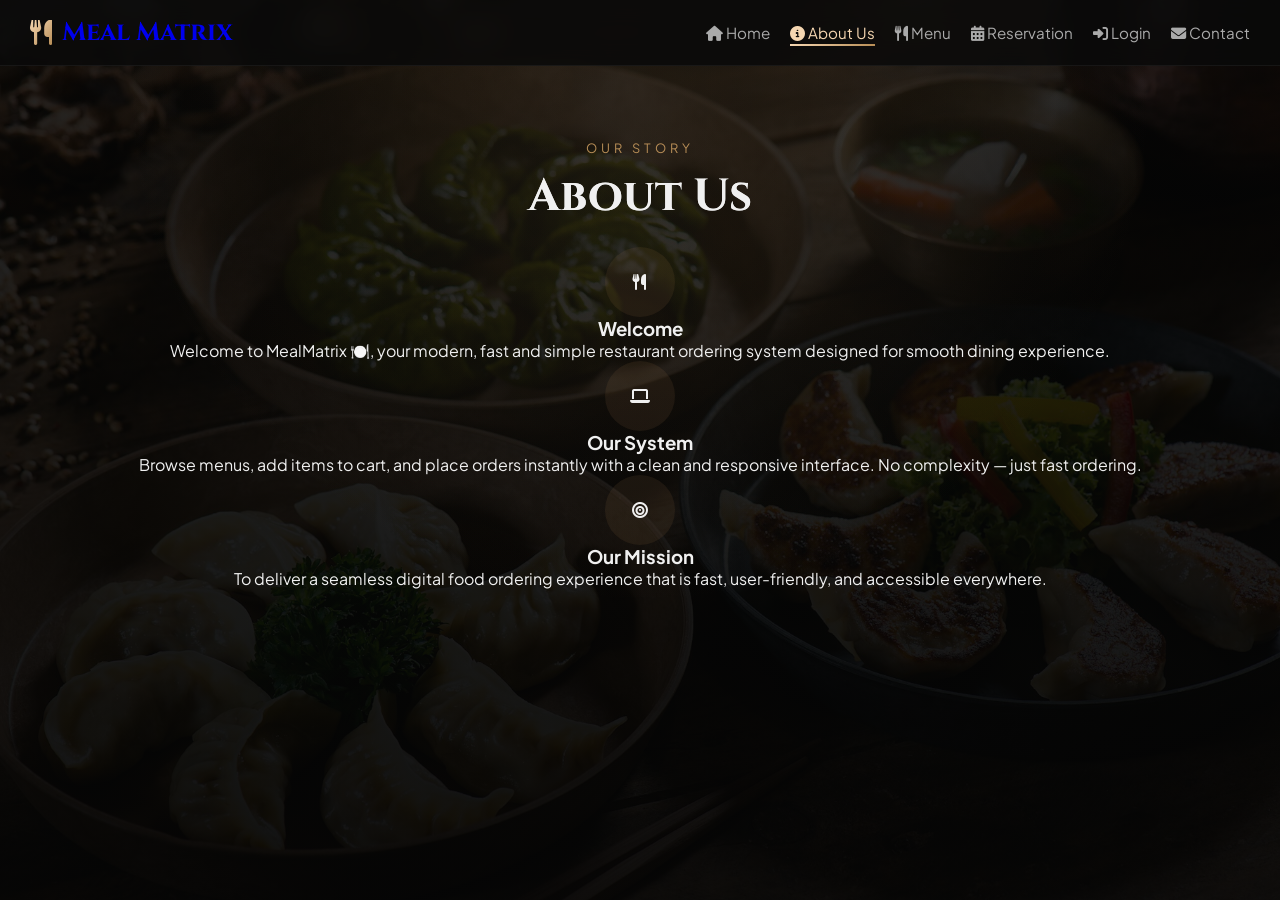
==== commit 12a5668b: "Update about.html" ====
--- a/about.html
+++ b/about.html
@@ -13,7 +13,10 @@
 <body>
 
 <header>
-    <h1>Meal Matrix Restaurant System</h1>
+     <a href="index.html" class="logo-container">
+    <i class="fas fa-utensils logo-icon"></i>
+    <h1 class="logo-text">Meal Matrix</h1>
+  </a>
 
     <nav>
         <a href="index.html"><i class="fas fa-home"></i> Home</a>
